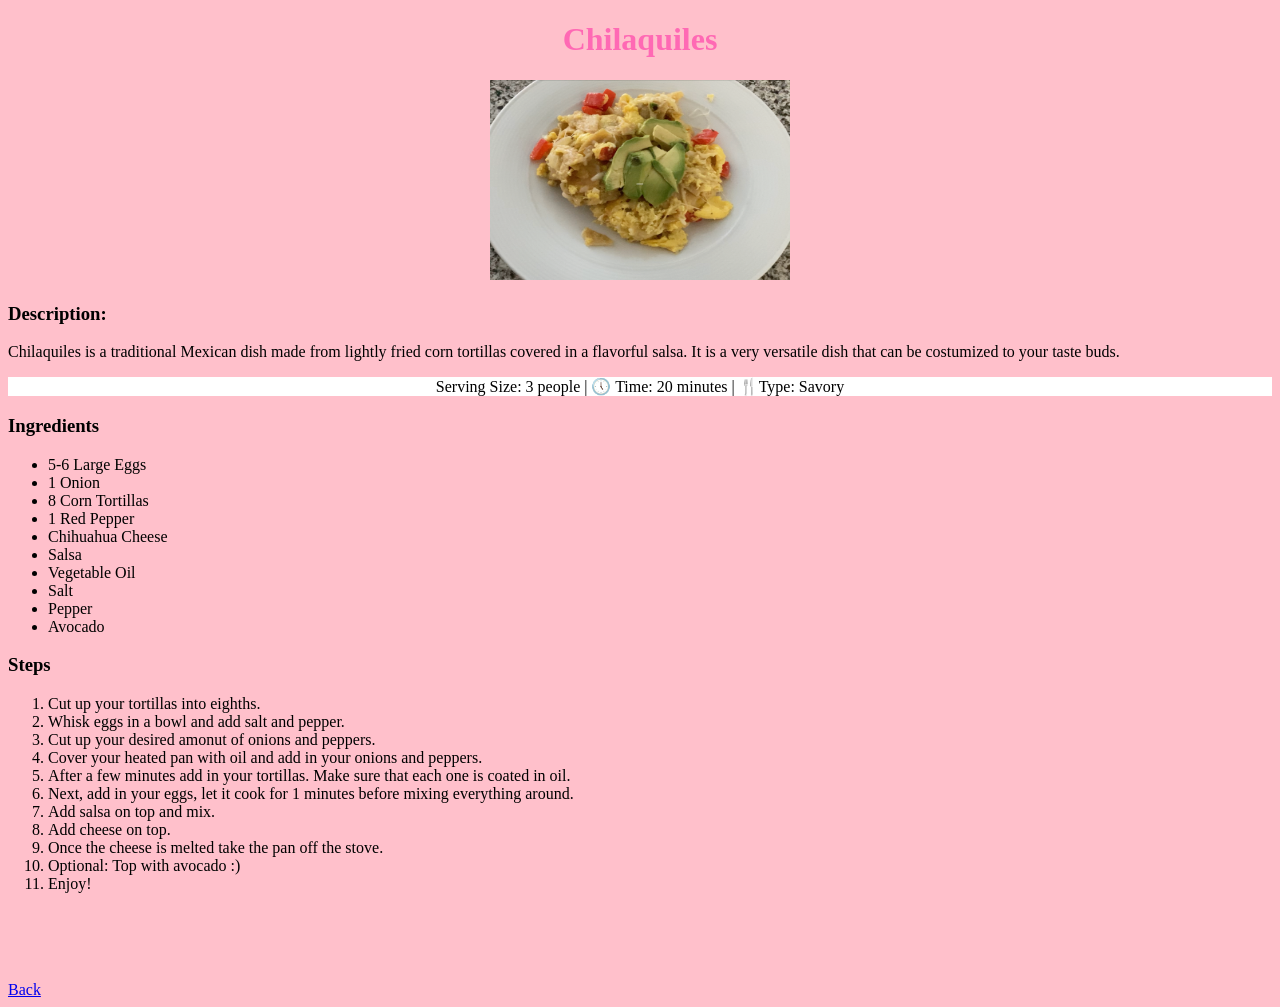
==== recipes/chilaquiles.html @ a1450196 "Coppied code over" ====
<!DOCTYPE html>
<html lang="en">
    <head>
        <meta charset="UTF-8" />
        <title>Title</title>
    </head>
    <body style="background-color:pink;">
		<center><h1 style="color: hotpink">Chilaquiles</h1></center>
		<center><img src="../images/chilaquiles.jpeg" width="300" height="200"></center>
		<h3> Description: </h3>
		<p>Chilaquiles is a traditional Mexican dish made from lightly fried corn tortillas covered in a flavorful salsa. It is a very versatile dish that can be costumized to your taste buds.  </p>
		<center><p style="background-color: white" >Serving Size: 3 people |  🕔 Time: 20 minutes | 🍴Type: Savory </p></center>
		<h3>Ingredients</h3>
		<ul>
			<li>5-6 Large Eggs</li>
			<li>1 Onion</li>
			<li>8 Corn Tortillas</li>
			<li>1 Red Pepper</li>
			<li>Chihuahua Cheese</li>
			<li>Salsa</li>
			<li>Vegetable Oil</li>
			<li>Salt</li>
			<li>Pepper</li>
			<li>Avocado</li>
		</ul>
		<h3>Steps</h3>
		<ol>
			<li>Cut up your tortillas into eighths. </li>
			<li>Whisk eggs in a bowl and add salt and pepper. </li>
			<li>Cut up your desired amonut of onions and peppers. </li>
			<li>Cover your heated pan with oil and add in your onions and peppers. </li>
			<li>After a few minutes add in your tortillas. Make sure that each one is coated in oil.</li>
			<li>Next, add in your eggs, let it cook for 1 minutes before mixing everything around.</li>
			<li>Add salsa on top and mix. </li>
			<li>Add cheese on top. </li>
			<li>Once the cheese is melted take the pan off the stove. </li>
			<li>Optional: Top with avocado :)</li>
			<li>Enjoy!</li>

		</ol>
		
		<br><br><br><br>
		<a href="../index.html" style="cursor: grabbing">Back</a>

    </body>
</html>
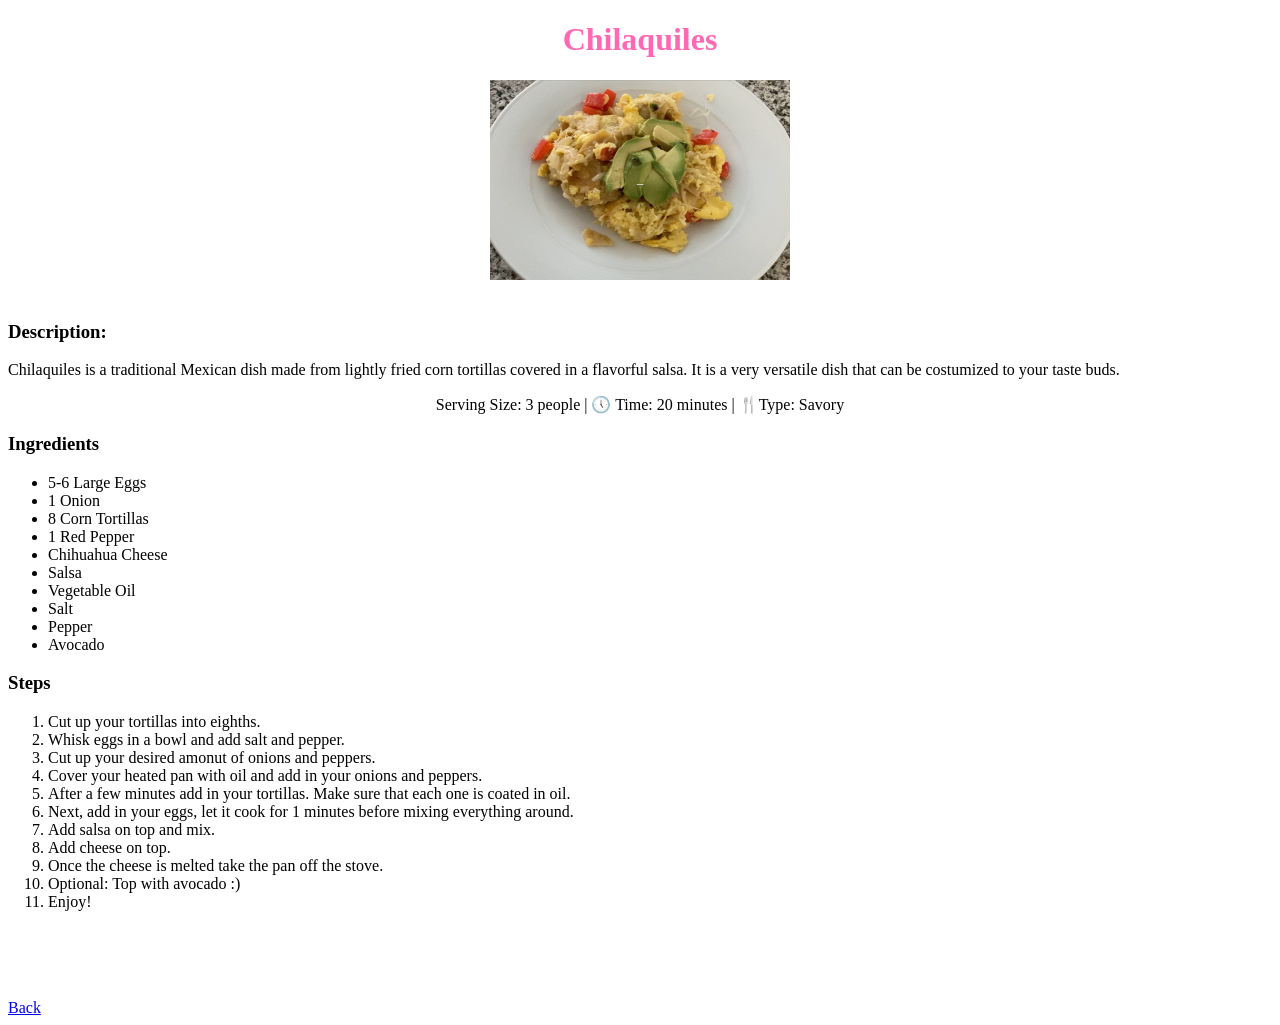
==== commit 597ea7f9: "recipe book" ====
--- a/recipes/chilaquiles.html
+++ b/recipes/chilaquiles.html
@@ -3,13 +3,16 @@
     <head>
         <meta charset="UTF-8" />
         <title>Title</title>
+		<link rel="stylesheet" href="/recipe-book/styles.css">
+
     </head>
-    <body style="background-color:pink;">
+    <body>
 		<center><h1 style="color: hotpink">Chilaquiles</h1></center>
-		<center><img src="../images/chilaquiles.jpeg" width="300" height="200"></center>
+		<center><img src="../images/chilaqile.jpg" width="300" height="200" class="image"></center>
+		<br>
 		<h3> Description: </h3>
 		<p>Chilaquiles is a traditional Mexican dish made from lightly fried corn tortillas covered in a flavorful salsa. It is a very versatile dish that can be costumized to your taste buds.  </p>
-		<center><p style="background-color: white" >Serving Size: 3 people |  🕔 Time: 20 minutes | 🍴Type: Savory </p></center>
+		<center><p class="information">Serving Size: 3 people |  🕔 Time: 20 minutes | 🍴Type: Savory </p></center>
 		<h3>Ingredients</h3>
 		<ul>
 			<li>5-6 Large Eggs</li>
@@ -40,7 +43,7 @@
 		</ol>
 		
 		<br><br><br><br>
-		<a href="../index.html" style="cursor: grabbing">Back</a>
+		<a href="../index.html" style="cursor: grabbing" class="back">Back</a>
 
     </body>
 </html>
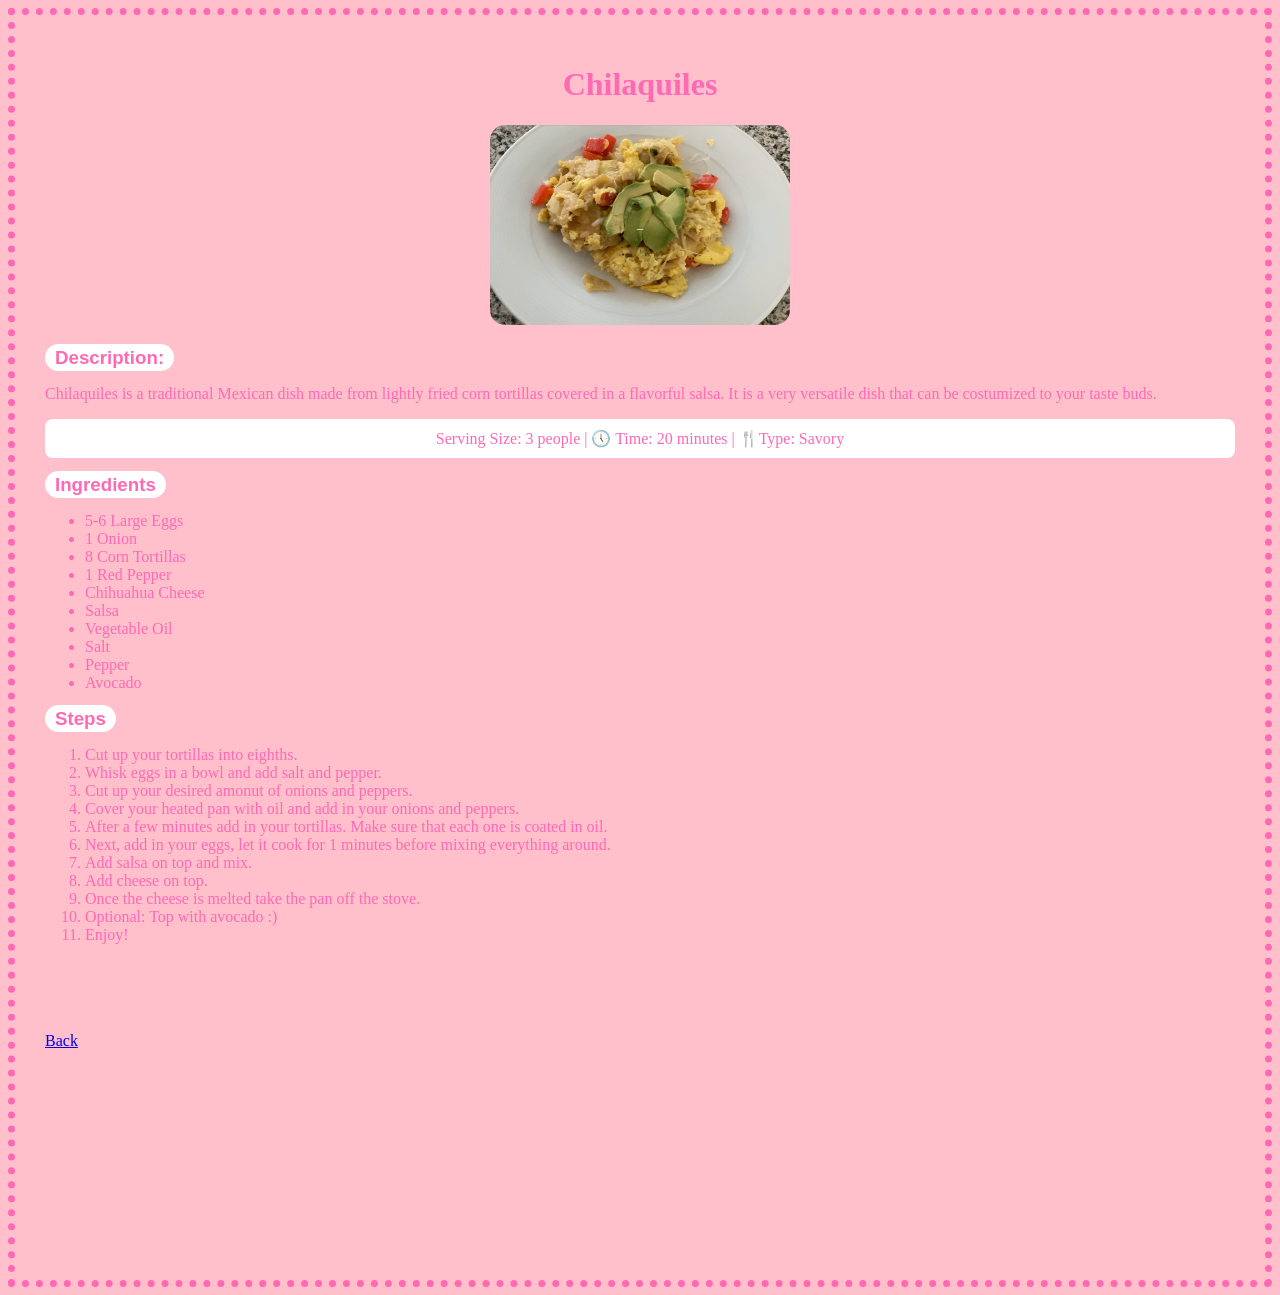
==== commit ee70cbe2: "updated code" ====
--- a/recipes/chilaquiles.html
+++ b/recipes/chilaquiles.html
@@ -3,12 +3,12 @@
     <head>
         <meta charset="UTF-8" />
         <title>Title</title>
-		<link rel="stylesheet" href="/recipe-book/styles.css">
+		<link rel="stylesheet" href="../styles.css">
 
     </head>
     <body>
 		<center><h1 style="color: hotpink">Chilaquiles</h1></center>
-		<center><img src="../images/chilaqile.jpg" width="300" height="200" class="image"></center>
+		<center><img src="../images/chilaqile.jpeg" width="300" height="200" class="image"></center>
 		<br>
 		<h3> Description: </h3>
 		<p>Chilaquiles is a traditional Mexican dish made from lightly fried corn tortillas covered in a flavorful salsa. It is a very versatile dish that can be costumized to your taste buds.  </p>
--- a/styles.css
+++ b/styles.css
@@ -0,0 +1,51 @@
+body{
+	background-color: pink;
+	border: 7px dotted hotpink;
+	padding: 30px;
+	padding-bottom: 230px;
+	color: hotpink;
+	
+}
+.information {
+	background-color: white;
+	padding: 10px;
+	border-radius: 8px;
+}
+
+div {
+	display: inline block;
+	text-align: center;
+	padding: 10px;
+	font-size: 20px;
+	text-decoration: none;
+	border: 5px solid hotpink;
+	border-radius: 10px;
+	font-weight: 20;
+	font-family: Verdana, sans-serif;
+	
+}
+
+.image {
+	border-radius: 15px;
+}
+
+
+#crepe {
+	margin-left: 10px;
+}
+
+
+
+h3 {
+	background-color: white;
+	padding: 3px 10px 3px 10px;
+	display: inline;
+	border-radius: 30px;
+	font-family: Verdana, sans-serif;
+}
+
+#dimensions {
+	height: 300px;
+	width: auto;
+	
+}
